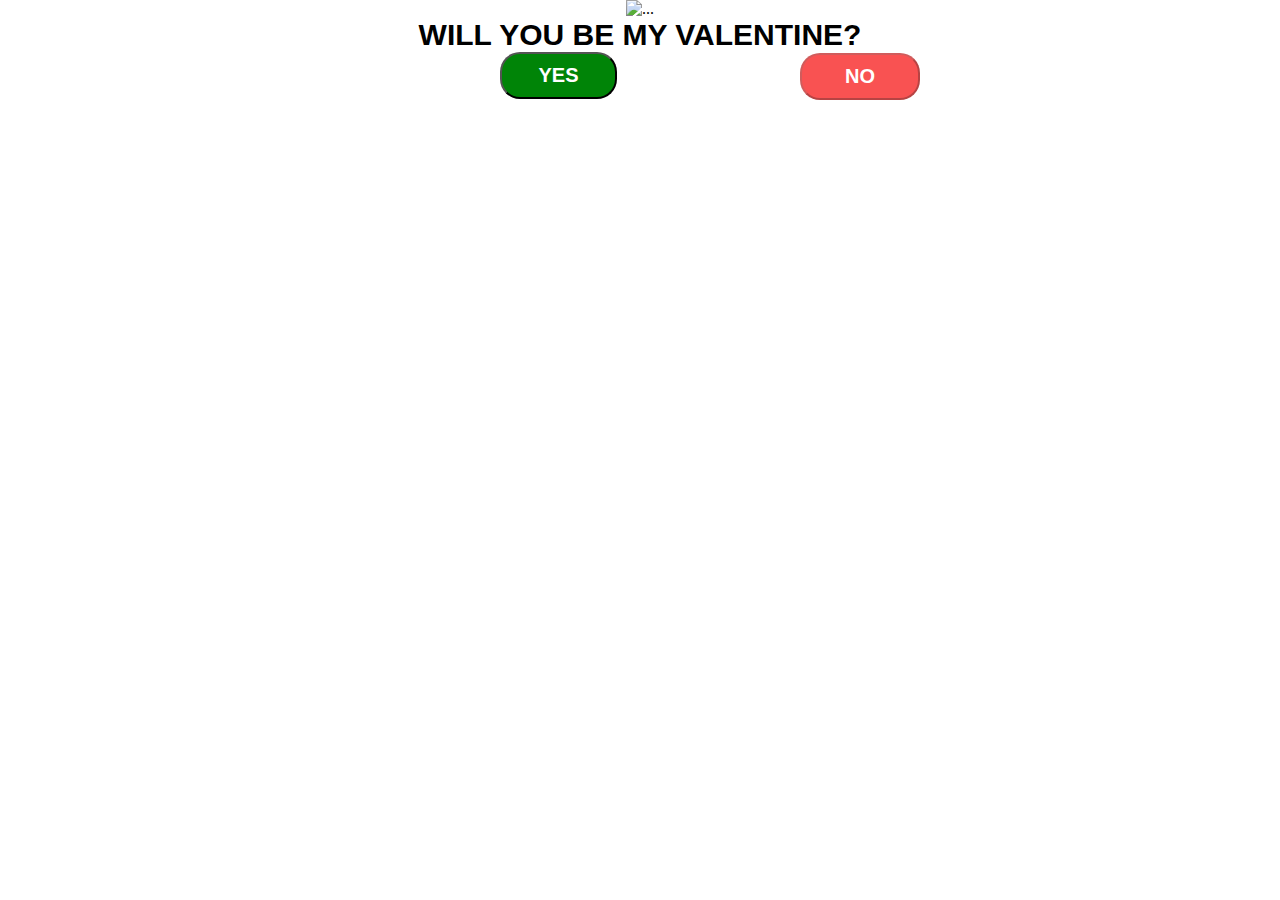
==== index.html @ ea4676de "Update and rename forKio.html to index.html" ====
<!DOCTYPE html>
<html lang="en">
<head>
    <meta charset="UTF-8">
    <meta name="viewport" content="width=device-width, initial-scale=1.0">
    <link rel="stylesheet" href="forki.css">
    <title>bayrossss</title>
</head>
<body>
    <div class="container">
        <img src="https://media1.tenor.com/m/SOHCZYwonooAAAAC/mochi-mochi-peach-cat-heart.gif" alt="..." class="img1">
    </div>
    <h1>Will you be my Valentine? </h1>      
    <a href="file:///C:/Users/Acer/Downloads/SAMPLE%20TEMPLATE%20(2)/sample/forki_1.html" class="yes"><button id="yesButtn" class="yesbtn">YES</button></a>
    
    <div class="button-container">
        <a href="#" class="no"><button id="noButtn" class="nobtn" disabled>NO</button></a>
        <div id="mess">AHHH!!! YOU CAN'T CLICK THIS HIHI
            <img src="https://media1.tenor.com/m/LsQ6gXZQE4sAAAAC/sad-cat-sad.gif" alt="..." width="80px">
        </div>
    </div>
</body>
</html>
---- forki.css ----
@import url('https://fonts.googleapis.com/css2?family=Mochiy+Pop+P+One&display=swap');
*{
    margin: 0;
    padding: 0;
}
.contain {
    height: 100vh;
    display: flex;
    justify-content: center;
    align-items: center;
    background-color: #f2acac;
    font-family: 'Mochiy Pop P One', sans-serif;
}
.container{
    display: flex;
    justify-content: center;
}
h1{
    font-family: Verdana, Tahoma, sans-serif;
    text-transform: uppercase;
    display: flex;
    justify-content: center;
    font-size: 30px;
}
.yes{
    display: flex;
    justify-content: left;
    margin-left: 500px;
    text-decoration: none;
}
.yesbtn{
    width: 15%;
    padding: 10px;
    background-color: rgb(0, 132, 7);
    border-radius: 20px;
    font-size: 20px;
    font-weight: bold;
    color: white;
    display: flex;
    justify-content: center;
}
.no{
    display: flex;
    justify-content: left;
    margin-top: -46px;
    margin-left: 800px;
    text-decoration: none;
}
.nobtn{
    width: 25%;
    padding: 10px;
    background-color: rgb(246, 8, 8,0.7);
    border-radius: 20px;
    font-size: 20px;
    font-weight: bold;
    color: white;
    display: flex;
    justify-content: center;
}
#mess {
    display: none; 
    position: absolute;
    justify-content: left;
    margin-left: 450px;
    margin-top: 20px;
    color: #721c24; 
    padding: 10px;
    border-radius: 10px;
    font-weight: bold; 
    font-family: Arial, Helvetica, sans-serif;
    font-size: 30px;
}
.no:hover + #mess {
    display: block; 
}
input#open {
    display: none;
}
.valentines-day-card {
    position: relative;
    width: 300px;
    height:300px;
    transform-style: preserve-3d;
    transform: perspective(2500px);
    transition: .3s;
}
.card-front {
    position: relative;
    background-color: #fff0f3;
    width: 300px;
    height:300px;
    transform-origin: left;
    box-shadow: inset 100px 20px 100px rgba(0,0,0,.15), 30px 0 50px rgba(0,0,0,0.3);
    transition: .3s;
}
.card-front:before {
    content:"";
    position: absolute;
    width: 280px;
    height: 280px;
    background-color: #d04e4e;
    top: 10px;
    left: 10px;
}
.card-inside {
    position: absolute;
    background-color: #fff0f3;
    width: 300px;
    height:300px;
    z-index:-1;
    left:0;
    top:0;
    box-shadow: inset 100px 20px 100px rgba(0,0,0,0.22), 100px 20px 100px rgba(0,0,0,0.1);
}
.open {
    position: absolute;
    width: 300px;
    height:300px;
    left:0;
    top:0;
    background-color: transparent;
    z-index:6;
    cursor: pointer;
    overflow: hidden;
    color: #fff0f321;
}
#open:checked ~ .card-front {
    transform: rotateY(-155deg);
    box-shadow: inset 100px 20px 100px rgba(0,0,0,.13), 30px 0 50px rgba(0,0,0,0.1);
}
#open:checked ~ .card-front:before {
    z-index:5;
    background-color: #fff0f3;
    width:300px;
    height:300px;
    top:0;
    left:0;
   box-shadow: inset 100px 20px 100px rgba(0,0,0,.1), 30px 0 50px rgba(0,0,0,0.1);
}
.note {
    position: relative;
    width: 200px;
    height: 150px;
    background-color: #fff0f3;
    top:75px;
    left:50px;
    color: #333;
    font-size:30px;
    display: flex;
    align-items: center;
    text-align: center;
    filter: drop-shadow(0 0 20px rgba(0,0,0,0.3));
}
.note:before, .note:after {
    position: absolute;
    content:"";
    background-color: #ba1c1c;
    width: 40px;
    height:40px;
}
.note:before {
    transform: rotate(-45deg);
    top:-20px;
    left:80px;
}
.note:after {
    border-radius:50%;
    top:-35px;
    left:65px;
    box-shadow:30px 0 #ba1c1c;
}
.text-one {
    position: absolute;
    color: #333;
    font-size: 30px;
    top:30px;
    width:300px;
    text-align: center;
}
.text-one:before, .text-one:after {
    position: absolute;
    left:5px;
    text-align: center;
    width:300px;
}
.text-one:before {
    content:"Valentine's";
    top:30px;
    color: #d04e4e;
}
.text-one:after {
    content:"day!";
    top:60px;
}
.heart {
    position: relative;
    background-color: #d04e4e;
    height: 60px;
    width:60px;
    top:180px;
    left:120px;
    transform: rotate(-45deg);
    animation: .8s beat infinite;
}
.heart:before, .heart:after {
    content:"";
    background-color: #d04e4e;
    border-radius:50%;
    height: 60px;
    width: 60px;
    position: absolute;
}
.heart:before {
    top:-30px;
    left:0;
}
.heart:after {
    left:30px;
    top:0;
}
.smile {
    position: absolute;
    width:30px;
    height:15px;
    background-color: #333;
    z-index:1;
    border-radius: 0 0 100px 100px;
    top:200px;
    left:135px;
    overflow: hidden;
}
.smile:before {
    content:"";
    position: absolute;
    border-radius:50%;
    width:20px;
    height:20px;
    background-color: #030202;
    top:5px;
    left:5px;
}
.eyes {
    position: absolute;
    border-radius: 50%;
    background-color: #333;
    width:10px;
    height:10px;
    z-index:1;
    top:190px;
    left:165px;
    box-shadow: -40px 0 #333;
    transform-origin: 50%;
    animation: close 2s infinite;
}
@keyframes close {
      0%, 100% {
          transform: scale(1, .05);
      }
      5%, 95% {
          transform: scale(1, 1);
      }
} 
@keyframes beat {
    0%, 40%, 100% {
      transform: scale(1) rotate(-45deg);
    }
    25%, 60% {
      transform: scale(1.1) rotate(-45deg);
   }
} 
.baba{
    width: 10%;
    margin-top: 550px;
    margin-left: -200px;
    background-color: transparent;
}
.body-contain {
    display: flex;
    align-items: center;
    justify-content: center;
    height:100vh;
    background-color: #ec8282;
}
.openCard {
    position: relative;
    width: 250px;
    height:350px;
    cursor: pointer;
    transform-style: preserve-3d;
      transform: perspective(2500px);
    transition: 1s;
}
.cardFront {
    position: relative;
    background-color: #ed8e8e;
    width: 400px;
    height:450px;
    overflow: hidden;
    transform-origin: left;
    box-shadow: inset 100px 20px 100px rgba(0,0,0,.2), 30px 0 50px rgba(0,0,0,0.4);
    transition: .6s;
}
.happy {
    font-family: Tahoma, sans-serif;
    text-align: center;
    margin:30px; 
    background-color: transparent;
    font-size: 30px;
    transition: .1s;
}
.heart {
    position: absolute;
}
.heartOne, .heartTwo, .heartThree, .heartFour {
    position: absolute;
    width: 85px;
    height:95px;
    border-radius:50%;
}
.heartOne {
    background-color: rgb(239, 71, 111, 0.7);
    left:-10px;
    top:50px;
}
.heartTwo {
    background-color: rgb(6, 214, 160, 0.7);
    left:50px;
    top:20px;
}
.heartThree {
    background-color: rgb(255, 209, 102, 0.7);
    left:110px;
    top:50px;
}
.heartFour {
    background-color: rgb(17, 138, 178, 0.7);
    left:170px;
    top:20px;
}
.heartOne:before, .heartTwo:before, .heartThree:before, .heartFour:before {
    content:"";
    position: absolute;
    width:1px;
    height: 155px;
    background-color: #ffd166;
    top:95px;
    left:43px;
}
.heartOne:after, .heartTwo:after, .heartThree:after, .heartFour:after {
    content:"";
    position: absolute;
    border-right: 7px solid transparent;
    border-left: 7px solid transparent;
    top:94px;
    left:37px;
}
.heartOne:after {
    border-bottom: 10px solid #ef476f;
  }
.heartTwo:after {
    border-bottom: 10px solid #06d6a0;
}
.heartThree:after {
    border-bottom: 10px solid #ffd166;
}
.heartFour:after {
    border-bottom: 10px solid #118ab2;
}
.cardInside {
    position: absolute;
    background-color: #ed8e8e;
    width: 400px;
    height:450px;
    z-index:-1;
    left:0;
    top:0;
    box-shadow: inset 100px 20px 100px rgba(0,0,0,0.2);
}
.text {
    font-family: 'Brush Script MT', cursive;
    margin: 20px;
    color: #000000;
    font-family: Helvetica, sans-serif;
    font-size: 15px;
    text-align: justify;
    left: 20px;
}
.text-1{
    font-family: Arial, Helvetica, sans-serif;
    text-transform: uppercase;
    font-weight: bold;
    font-size: 20px;
    padding: 10px;
}
.name {
    position: absolute;
    width: 360px;
    top:400px;
    left: 280px;
    font-size: 20px;
    font-family: Arial, Helvetica, sans-serif;
    justify-content: center;
    color: #000000;
}
.openCard:hover {
	transform: perspective(2500px) rotate(5deg);
	box-shadow: inset 100px 20px 100px rgba(0,0,0,.2), 0 10px 100px rgba(0,0,0,0.5);
}

.openCard:hover .cardFront {
  transform: rotateY(-160deg); 
}

.openCard:hover .happy {
  visibility:hidden; 
}
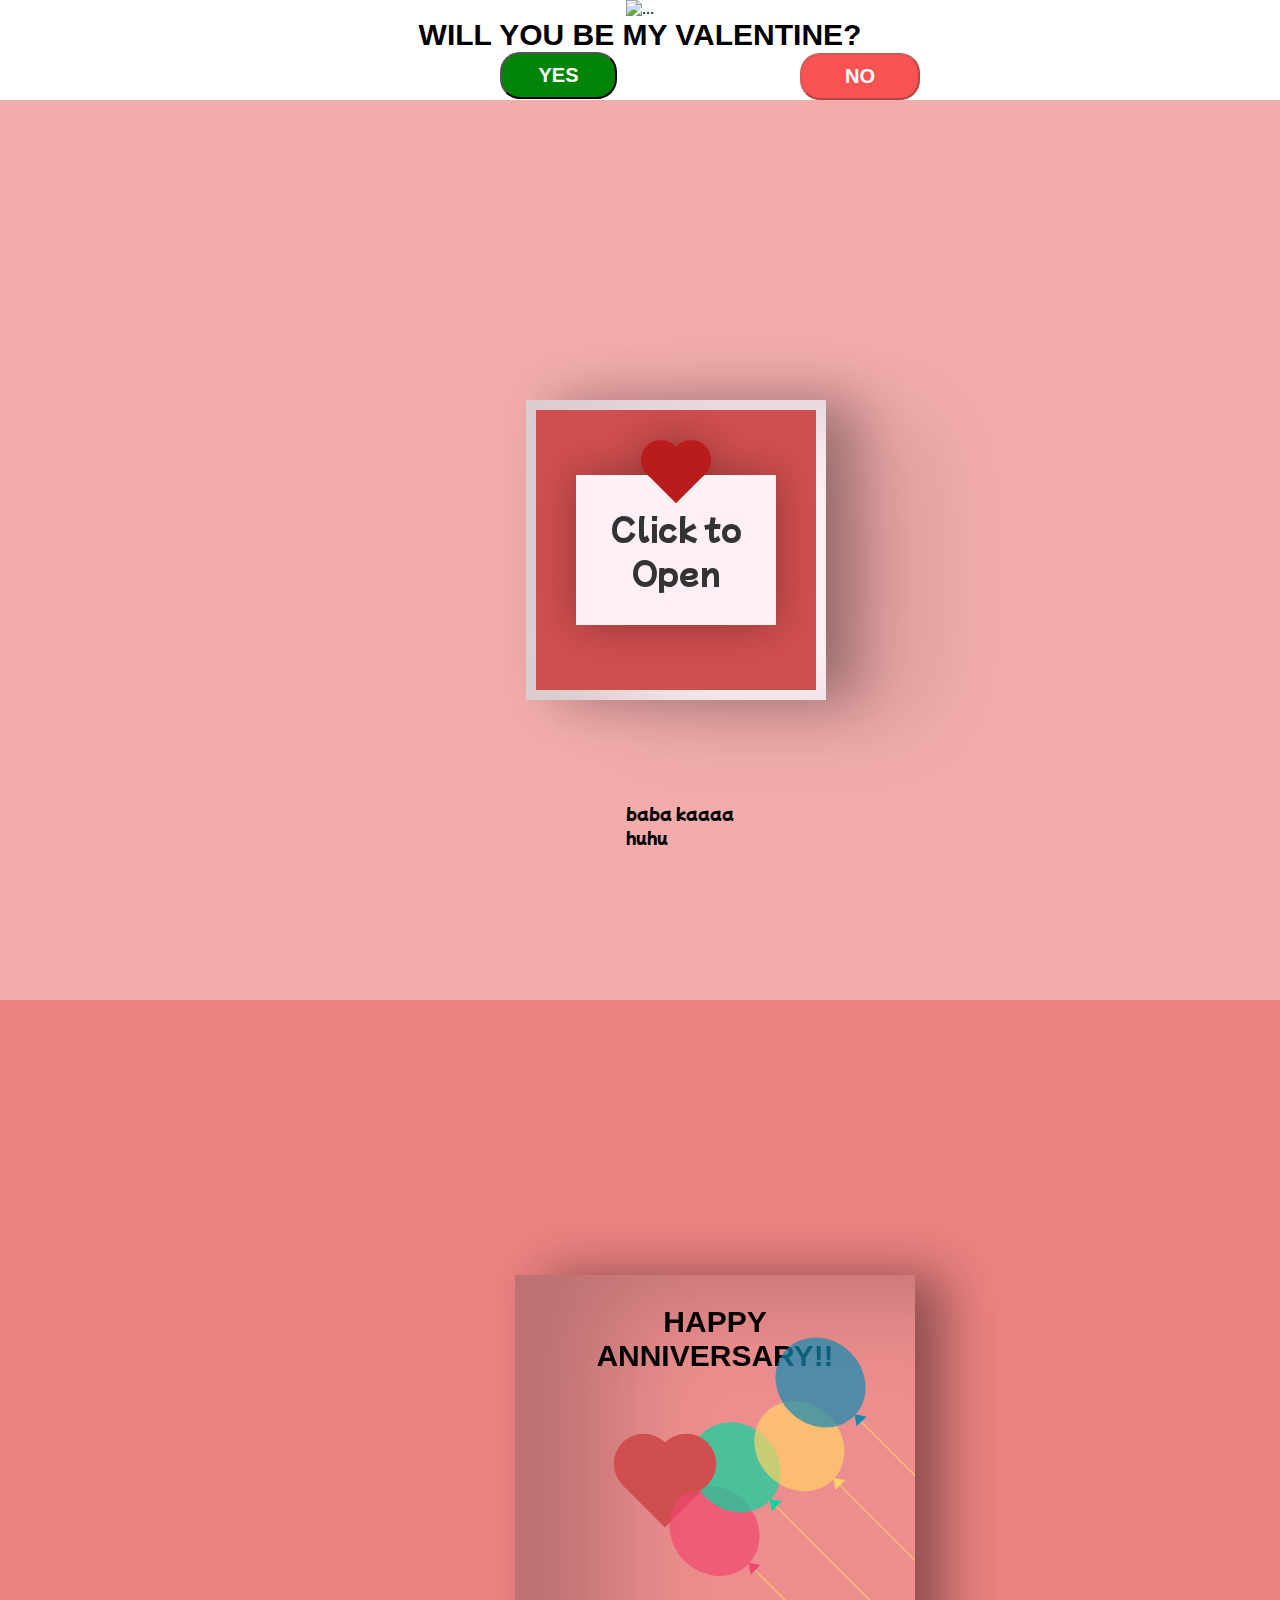
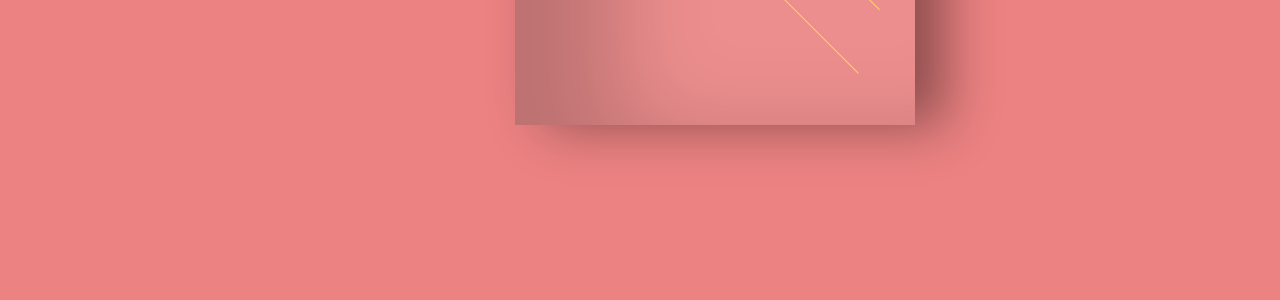
==== commit 694c1eb1: "Update index.html" ====
--- a/index.html
+++ b/index.html
@@ -11,7 +11,7 @@
         <img src="https://media1.tenor.com/m/SOHCZYwonooAAAAC/mochi-mochi-peach-cat-heart.gif" alt="..." class="img1">
     </div>
     <h1>Will you be my Valentine? </h1>      
-    <a href="file:///C:/Users/Acer/Downloads/SAMPLE%20TEMPLATE%20(2)/sample/forki_1.html" class="yes"><button id="yesButtn" class="yesbtn">YES</button></a>
+    <a href="forki_1.html" class="yes"><button id="yesButtn" class="yesbtn">YES</button></a>
     
     <div class="button-container">
         <a href="#" class="no"><button id="noButtn" class="nobtn" disabled>NO</button></a>
@@ -19,5 +19,51 @@
             <img src="https://media1.tenor.com/m/LsQ6gXZQE4sAAAAC/sad-cat-sad.gif" alt="..." width="80px">
         </div>
     </div>
+    <div class="contain">
+        <div class="valentines-day-card">
+            <input type="checkbox" id="open">
+            <label class="open" for="open">.</label>
+            <div class="card-front">
+                <div class="note">Click to Open</div>
+            </div>
+            <div class="card-inside">
+                <div class="text-one">Happy</div>
+                <div class="heart"></div>
+                <div class="smile"></div>
+                <div class="eyes"></div>
+            </div>
+        </div>
+        <div class="baba">baba kaaaa huhu
+            <a href="#next"><img src="https://media1.tenor.com/m/HzSDTiXypHIAAAAC/kawaii-cute.gif" alt="" width="70%"></a>
+        </div> 
+    </div>
+        <div class="body-contain" id="next">
+            <div class="openCard">
+                <div class="cardFront">
+                    <h3 class="happy">HAPPY ANNIVERSARY!!
+                    </h3>
+                    <div class="heart">
+                        <div class="heartOne"></div>
+                        <div class="heartTwo"></div>
+                        <div class="heartThree"></div>
+                        <div class="heartFour"></div>
+                    </div>
+                </div>
+                <div class="cardInside">
+                    <p class="text-1">Kio the great,</p>
+                    <p class="text">Hi, this is digital because you'll mock me sa sulat ko hmp so badd of youuu bruhh..
+                        but anywayys. Its been a year since we've been together, and I really didn't realize that lol. 
+                        Thank you for understanding like most of the time, and I really appreciate that, so sorry that you have a girl like me te HHAAHAH
+                        I am hoping to have more years with you lang. It may sounds cringe but yah me hoping so much. 
+                        This past few days may be so hard for the both of us since yah hehe yk what I mean but thank you for always choosing to stay
+                        I can't give you gifts right now aside from being broke we're also far from each other, I want to hug you right now, at the same time kiss you :(
+                        I am also sorry for beinggg soooosoo matigas ang ulo hehe. I wrote this right now like 02/12/2024
+                        I make this in advance since I have things to do pa hehe. I really appreciate you and I am always proud of u palangging.
+                        I hearttt youuu so muchhh kiss tika mga sampo mwamwamwamwamwamwamwamwamwamwa
+                    </p>
+                    <p class="name">Ur pretty gf: <br>&nbsp&nbsp&nbsp&nbsp&nbsp&nbspyel&#x2764;</p>
+                </div>
+            </div>
+        </div>        
 </body>
 </html>
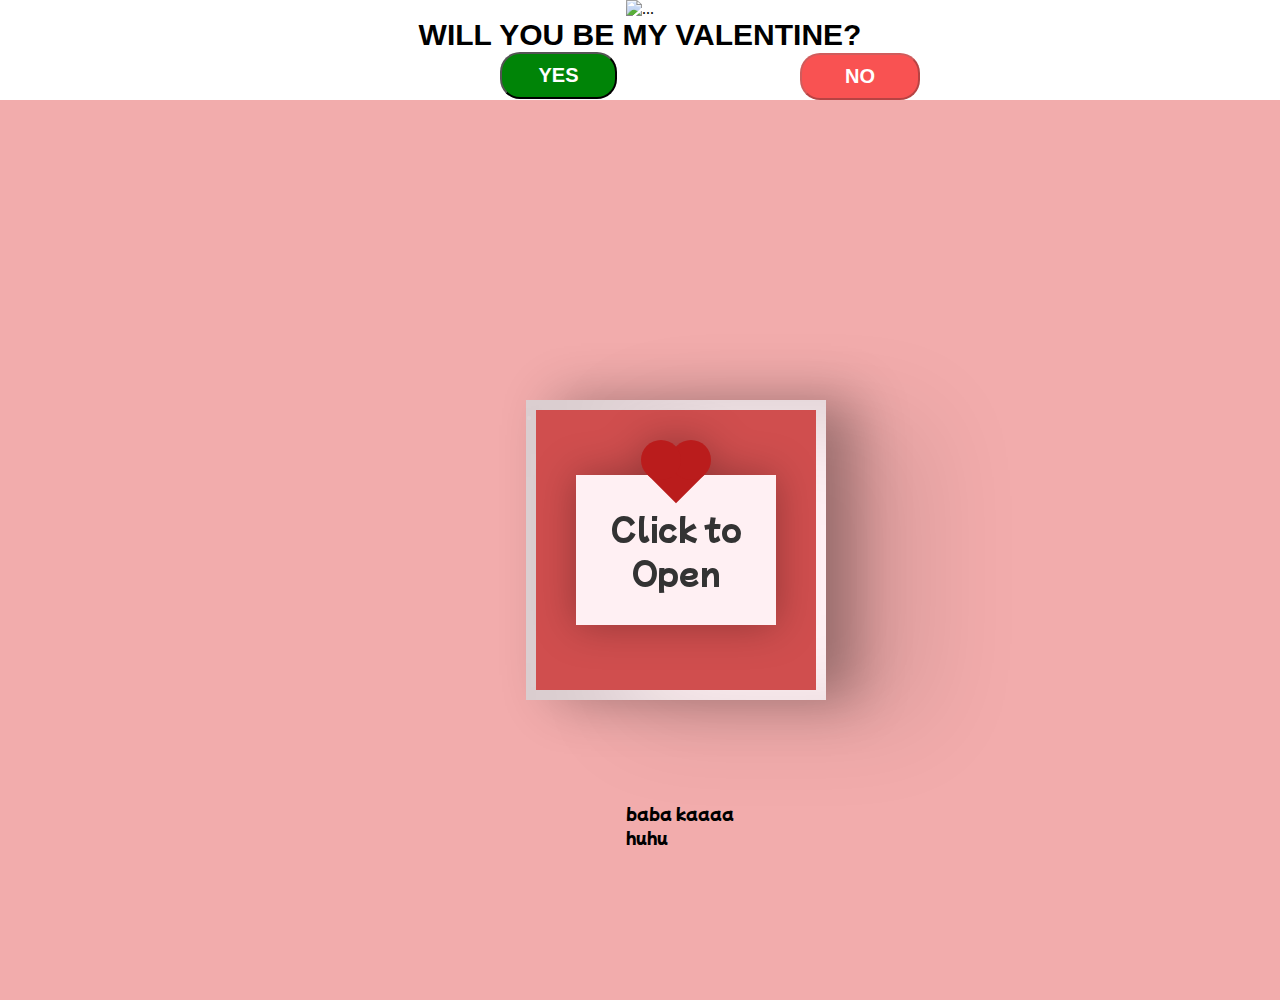
==== commit b60e30e8: "Update index.html" ====
--- a/index.html
+++ b/index.html
@@ -37,33 +37,5 @@
             <a href="#next"><img src="https://media1.tenor.com/m/HzSDTiXypHIAAAAC/kawaii-cute.gif" alt="" width="70%"></a>
         </div> 
     </div>
-        <div class="body-contain" id="next">
-            <div class="openCard">
-                <div class="cardFront">
-                    <h3 class="happy">HAPPY ANNIVERSARY!!
-                    </h3>
-                    <div class="heart">
-                        <div class="heartOne"></div>
-                        <div class="heartTwo"></div>
-                        <div class="heartThree"></div>
-                        <div class="heartFour"></div>
-                    </div>
-                </div>
-                <div class="cardInside">
-                    <p class="text-1">Kio the great,</p>
-                    <p class="text">Hi, this is digital because you'll mock me sa sulat ko hmp so badd of youuu bruhh..
-                        but anywayys. Its been a year since we've been together, and I really didn't realize that lol. 
-                        Thank you for understanding like most of the time, and I really appreciate that, so sorry that you have a girl like me te HHAAHAH
-                        I am hoping to have more years with you lang. It may sounds cringe but yah me hoping so much. 
-                        This past few days may be so hard for the both of us since yah hehe yk what I mean but thank you for always choosing to stay
-                        I can't give you gifts right now aside from being broke we're also far from each other, I want to hug you right now, at the same time kiss you :(
-                        I am also sorry for beinggg soooosoo matigas ang ulo hehe. I wrote this right now like 02/12/2024
-                        I make this in advance since I have things to do pa hehe. I really appreciate you and I am always proud of u palangging.
-                        I hearttt youuu so muchhh kiss tika mga sampo mwamwamwamwamwamwamwamwamwamwa
-                    </p>
-                    <p class="name">Ur pretty gf: <br>&nbsp&nbsp&nbsp&nbsp&nbsp&nbspyel&#x2764;</p>
-                </div>
-            </div>
-        </div>        
 </body>
 </html>
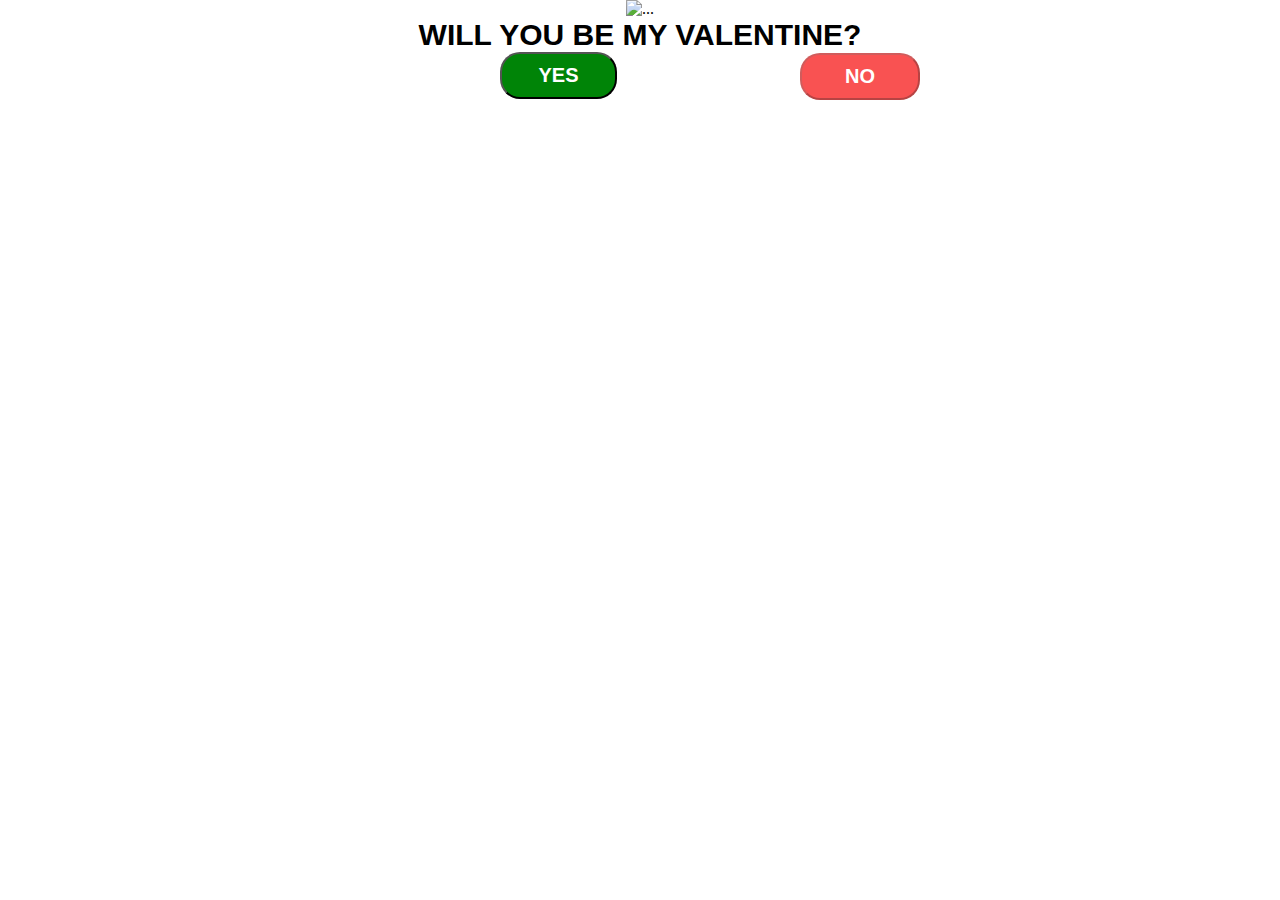
==== commit 67d0360b: "Update index.html" ====
--- a/index.html
+++ b/index.html
@@ -19,23 +19,5 @@
             <img src="https://media1.tenor.com/m/LsQ6gXZQE4sAAAAC/sad-cat-sad.gif" alt="..." width="80px">
         </div>
     </div>
-    <div class="contain">
-        <div class="valentines-day-card">
-            <input type="checkbox" id="open">
-            <label class="open" for="open">.</label>
-            <div class="card-front">
-                <div class="note">Click to Open</div>
-            </div>
-            <div class="card-inside">
-                <div class="text-one">Happy</div>
-                <div class="heart"></div>
-                <div class="smile"></div>
-                <div class="eyes"></div>
-            </div>
-        </div>
-        <div class="baba">baba kaaaa huhu
-            <a href="#next"><img src="https://media1.tenor.com/m/HzSDTiXypHIAAAAC/kawaii-cute.gif" alt="" width="70%"></a>
-        </div> 
-    </div>
 </body>
 </html>
